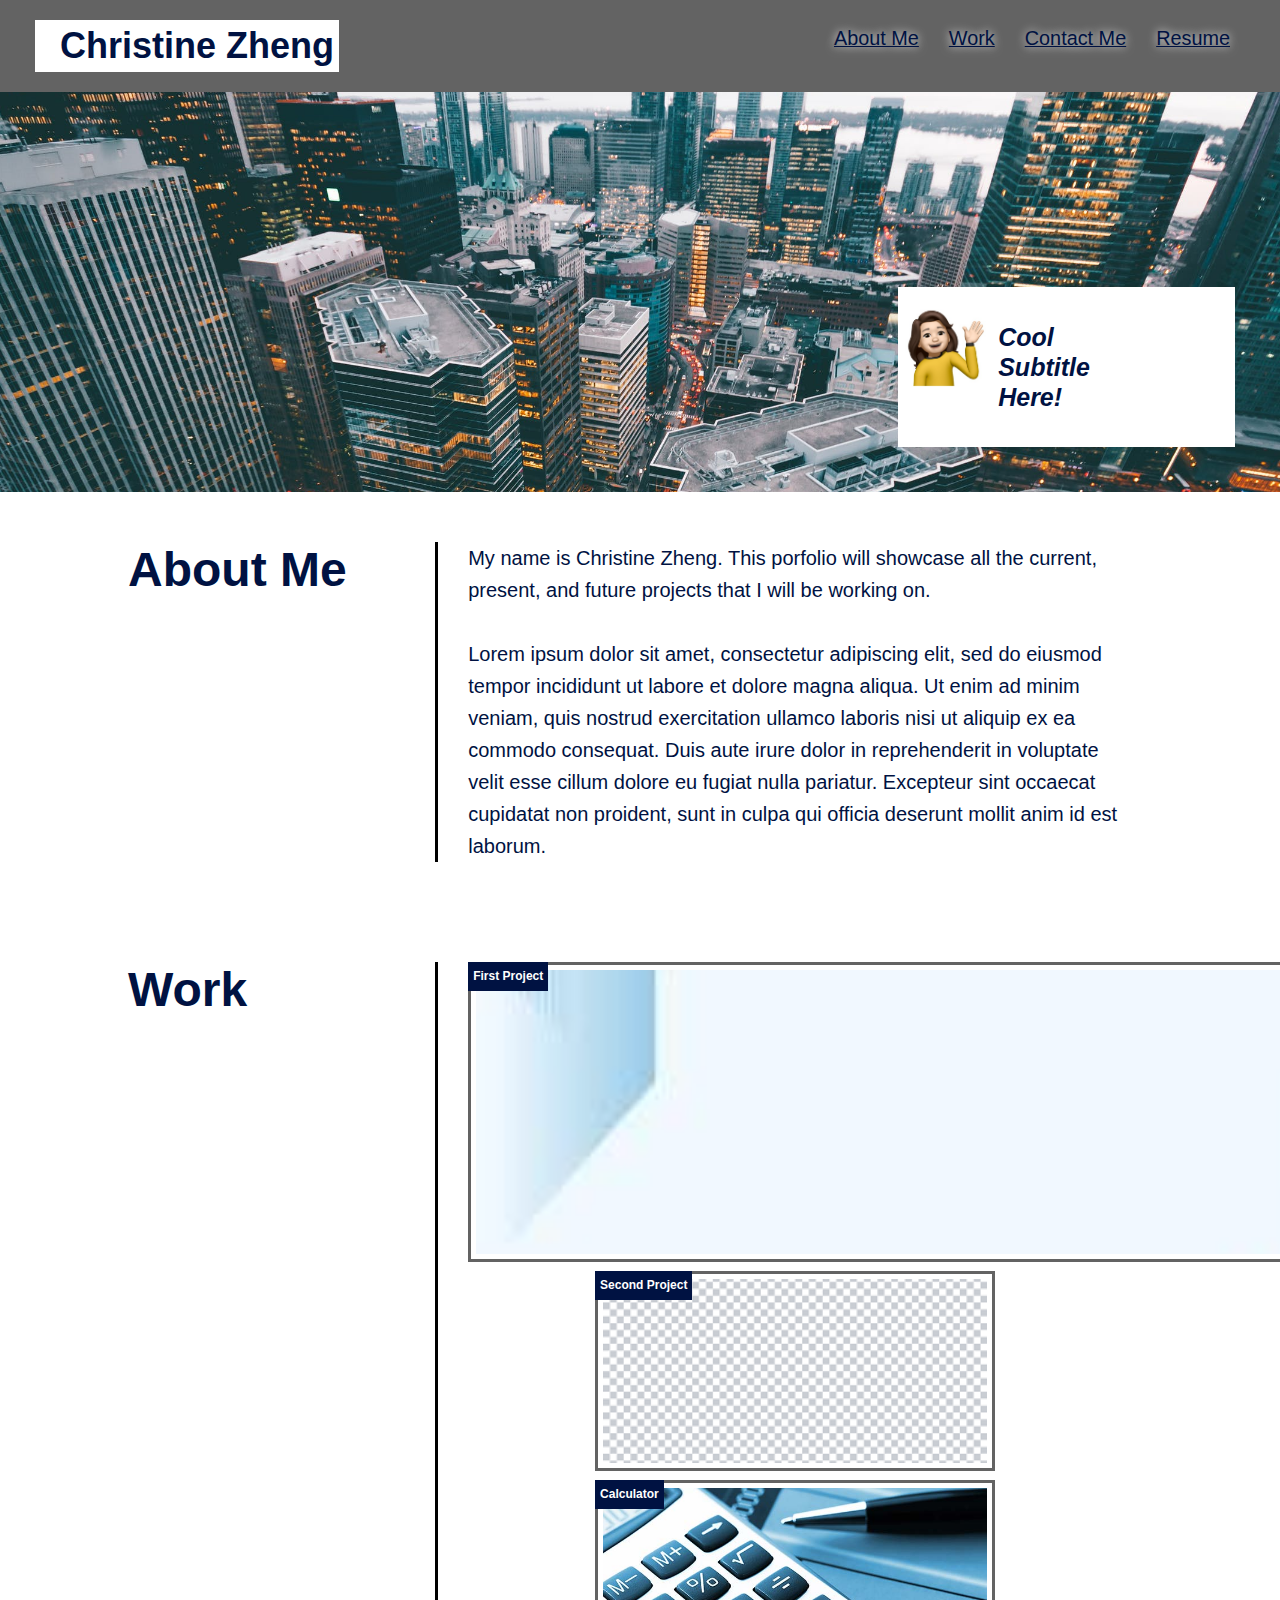
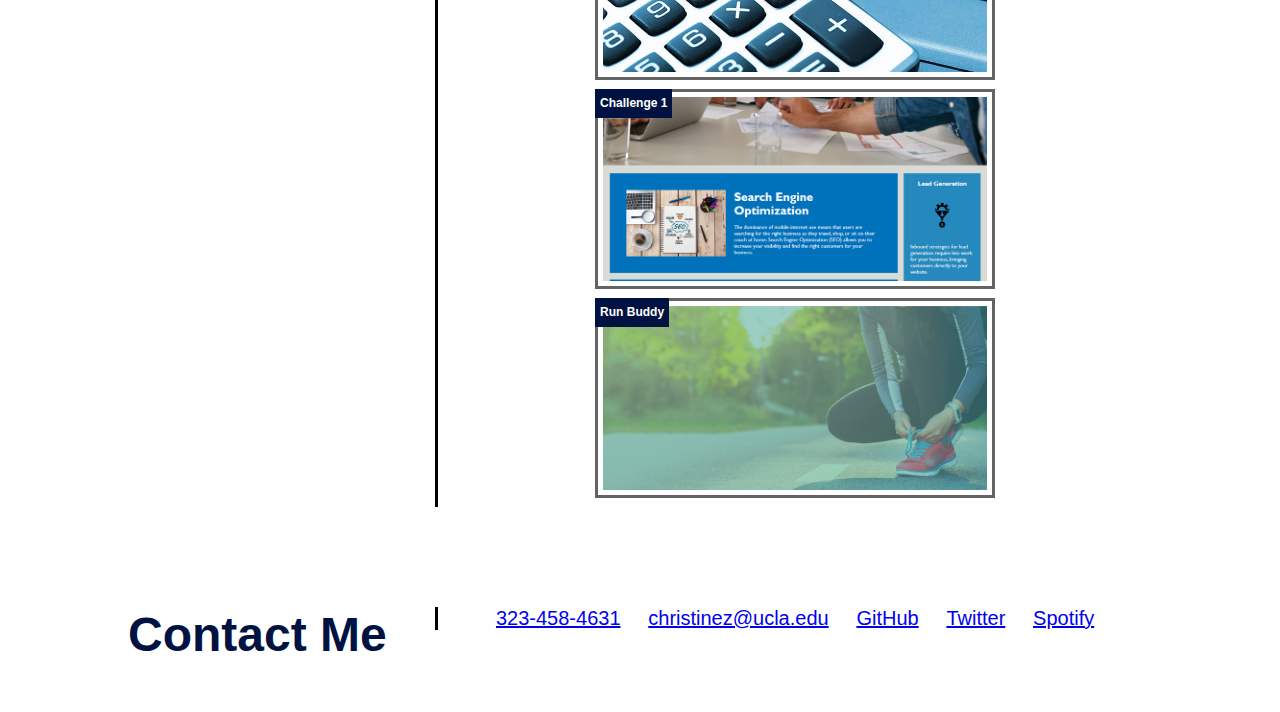
==== index.html @ b4f0a077 "additional changes to the other sections" ====
<!DOCTYPE html>
<html lang="en">
<head>
    <meta charset="UTF-8">
    <meta http-equiv="X-UA-Compatible" content="IE=edge">
    <meta name="viewport" content="width=device-width, initial-scale=1.0">
    <title>Christine Zheng's Portfolio</title>
    <link rel="icon" href="./assets/images/light-bulb.png">
    <link rel="stylesheet" href="./assets/css/style.css" />
</head>
<body>
    <header>
        <h1>
        <a href="/">
            Christine Zheng
        </a>
        </h1>
        <nav>
            <!-- Unordered list element -->
            <ul>
              <!-- List item element-->
              <li>
                <!-- Anchor element -->
                <a href="#about-me">About Me</a>
              </li>
              <li>
                <a href="#work">Work</a>
              </li>
              <li>
                <a href="#contact-me">Contact Me</a>
              </li>
              <li>
                <a href="#resume">Resume</a>
              </li>
            </ul>
          </nav>
    </header>

    <section class="hero">
      <div class="hero-cta">
        <img src="./assets/images/avatar.jpg" alt="avatar">
        <h2>
        Cool Subtitle Here!
        </h2>
      </div>
    </section>

    <section class = "main" id = "about-me">
      <h1 class="section-title">About Me</h1>
      <p>
      My name is Christine Zheng. This porfolio will showcase all the current, present, and future projects that I will be working on.

      <br/>
      <br/>

      Lorem ipsum dolor sit amet, consectetur adipiscing elit, sed do eiusmod tempor incididunt ut labore et dolore magna aliqua. Ut enim ad minim veniam, quis nostrud exercitation ullamco laboris nisi ut aliquip ex ea commodo consequat. Duis aute irure dolor in reprehenderit in voluptate velit esse cillum dolore eu fugiat nulla pariatur. Excepteur sint occaecat cupidatat non proident, sunt in culpa qui officia deserunt mollit anim id est laborum.
    </p>

  </section>

    
  <section class = "work" id = "work">
      <h1 class="section-title">Work</h1>
   <article class = "Project1">
   
    <a href="https://www.google.com" class="first-project">
      <h2 class="project-name">First Project</h2>
        <img src = "./assets/images/placeholder1.jpeg" alt="placeholder for first project" />
    </a>

    <a href="/"> 
      <h2 class="project-name">Second Project</h2>
        <img src ="./assets/images/placeholder2.png" alt = "placeholder for second project"/>
   </a>

    <a href="/">
      <h2 class="project-name">Calculator</h2>
        <img src ="./assets/images/calculator.jpeg" alt = "calculator"/>
    </a>
    
    <a href="/">
      <h2 class="project-name">Challenge 1</h3>
      <img src ="./assets/images/01-html-css-git-homework-demo.png" alt = "challenge 1"/>
    </a>
  
    <a href="/">
      <h2 class="project-name">Run Buddy</h3>
      <img src = "./assets/images/Run Buddy.jpg" alt = "run buddy"/>
    </a>
        

  </article>

   </section>

    <section class = "main" id = "contact-me">
      <h1 class="section-title">Contact Me</h1>
        <div class="contacts">
          <a href="tel:323-458-4631">323-458-4631</a>
          <a href=mailto:christinez@ucla.edu>christinez@ucla.edu</a>
          <a href="/">GitHub</a>
          <a href="/"> Twitter</a>
          <a href="/">Spotify</a>
        </div>
    </section>

    
</body>
</html>
---- assets/css/style.css ----
* {
  box-sizing: border-box;
  margin: 0;
}

/* All Styles */
:root {
  --primary-color: #ffffff; 
   --secondary-color: hsl(0, 0%, 39%);
  --tertiary-color: #001242;
}
body {
  color: var(--tertiary-color);
  font-family: Helvetica, Arial, sans-serif;
}
/* HEADER / NAV BAR STYLES START */


header {
    padding: 20px 35px;
    background-color: var(--secondary-color);
    display: flex;
    justify-content: space-between;
    /* this makes the contents wrap based on screen size */
    flex-wrap: wrap;
     position: sticky;
    top: 0;
    background-attachment: fixed;
    background-position: 80%;
    background-size: cover;
    z-index: 9999;
  
  }


  
  header h1 {
    font-weight: bold;
    font-size: 36px;
    color: var(--tertiary-color);
    background-color: #ffffff;
    padding: 5px;
    padding-left: 25px;
    left: 0;
  }
  
  header a {
    text-decoration: none;
    color: var(--teritary-color);
  }
  
  header nav {
    margin: 7px 0;
  }
  
  header nav ul {
    display: flex;
    flex-wrap: wrap;
    justify-content: space-between;
    align-items: center;
    list-style: none;
    text-decoration: underline;

  }
  
  header nav ul li a {
    padding: 10px 15px;
    font-weight: stronger;
    font-size: 1.55vw;
    text-shadow: 0 0 10px white;
  
  }
  header nav ul li a:hover {
    background: var(--secondary-color);
    color: var(--primary-color);
    border-radius: 15px;
    text-shadow: none;

  }
  /* HEADER / NAVBAR STYLES END */

  /* HERO STYLES START */
.hero {
  background-image: url('../images/hero-bg.jpg');
  background-size: cover;
  display: flex;
  flex-wrap: wrap;
  justify-content: flex-end;
  background-attachment: fixed;
  background-position: 100%;
  height: 400px;
  flex-direction: row;
  align-items: flex-end;
}

.hero-cta {
  margin: 3.5%;
  color: #fff;
  font-size: 18px;
  line-height: 1.2;
}

.hero-cta h2 {
  font-style: italic;
  font-size: 25px;
  color: var(--tertiary-color);
  background-color: var(--primary-color);
  white-space: NORMAL;
  padding: 35px 7rem 35px 0;
}

.hero img { 
  width: 100px;
float: left;
}

/* ABOUT ME STYLING */
.main {
  margin: 50px auto;
  padding-bottom: 50px;
  padding-top: 50px;
  width: 80%;
  display: flex;
  flex-wrap: wrap;
  align-items: flex-start;
  justify-content: space-between;
  margin: 0 auto;

}

.section-title {
  font-size: 48px;
}

.main p {
  font-size: 20px;
  padding: 0 30px;
  line-height: 1.6;
  width: 70%;
  border-left: 3px solid rgb(0, 0, 0);
 }

/* WORK STYLING */

.work img {
  border: 3px solid var(--secondary-color);
  width: 400px;
  padding: 5px;
  height: 200px;
  object-fit: cover;
}

.work a:hover {
  background: var(--secondary-color);
  color: var(--primary-color);
  border-radius: 15px;
  filter: sepia(100%);
  -webkit-filter: sepia(100%);
}


/* container  for work */
.work{
  padding-bottom: 50px;
  padding-top: 50px;
  width: 80%;
  display: flex;
  flex-wrap: wrap;
  align-items: flex-start;
  justify-content: space-between;
  margin: 0 auto;
}

.Project1 {
  display:flex;
  flex-wrap: wrap;
  align-items:stretch;
  flex-direction: row;
  border-left: 3px solid rgb(0, 0, 0);
  width: 80%;
  font-size: 20px;
  padding: 0 30px;
  line-height: 1.6;
  width: 70%;
  justify-content: space-around;
}

.project {
  display:flex;
  justify-content: flex-end;
}

.first-project img{
  width: 1000px;
  height: 300px;
}

.project-name {
  position: absolute;
  padding: 5px;
  font-size: 12px;
  background-color: var(--tertiary-color);
  color: var(--primary-color);
 }

.contacts {
  display:flex;
  flex-wrap: wrap;
  justify-content: space-evenly;  
  font-size: 20px;
  padding: 0 30px;
  width: 70%;
  border-left: 3px solid rgb(0, 0, 0);
}

/* MEDIA QUERY FOR SMALLER DESKTOP SCREENS AND SMALLER */
@media screen and (max-width: 980px) {
  header {
    padding-bottom: 0;
    justify-content: center;
    position: relative
  }

  header h1 {
    width: 100%;
    text-align: center;
  }

  header nav ul {
    margin-top: 20px;
    width: 100%;
    justify-content: center;
  }

  header nav ul li a {
    font-size: 20px;
  }

  footer h2, footer div {
    text-align: center;
    width: 100%;
  }

  .hero-cta, .hero-form {
    width: 100%;
  }
  
  .hero-cta {
    text-align: center;
  }

  .section-title {
    width: 80%;
  }
  
  .trainer {
    flex: 0 70%;
  }
  
  .contact-info iframe{
    flex: 1 100%;
  }
}

/* MEDIA QUERY FOR TABLETS AND SMALLER */
@media screen and (max-width: 768px) {
  section {
    padding: 30px 15px;
  }

  .step h3 {
    flex: 1 100%;
    text-align: center;
  }

  .step-info {
    flex: 2 100%;
    text-align: center;
    justify-content: center;
  }

  .step-img {
    flex: 0 32%;
    margin-right: 0;
    margin-top: 15px;
    margin-bottom: 15px;
  }

  .step-text {
    flex: 100%;  
  }
}

/* MEDIA QUERY FOR MOBILE PHONES AND SMALLER */
@media screen and (max-width: 575px) {
  .hero-form button {
    width: 100%;
  }

  .section-title {
    width: 95%;
  }

  .intro p {
    width: 100%;
  }

  .trainer {
    flex: 0 100%;
  }

  .contact-info {
    text-align: center;
  }

  .contact-info > * {
    flex: 0 100%;
  }

  .contact-form {
    order: 3;
  }
}
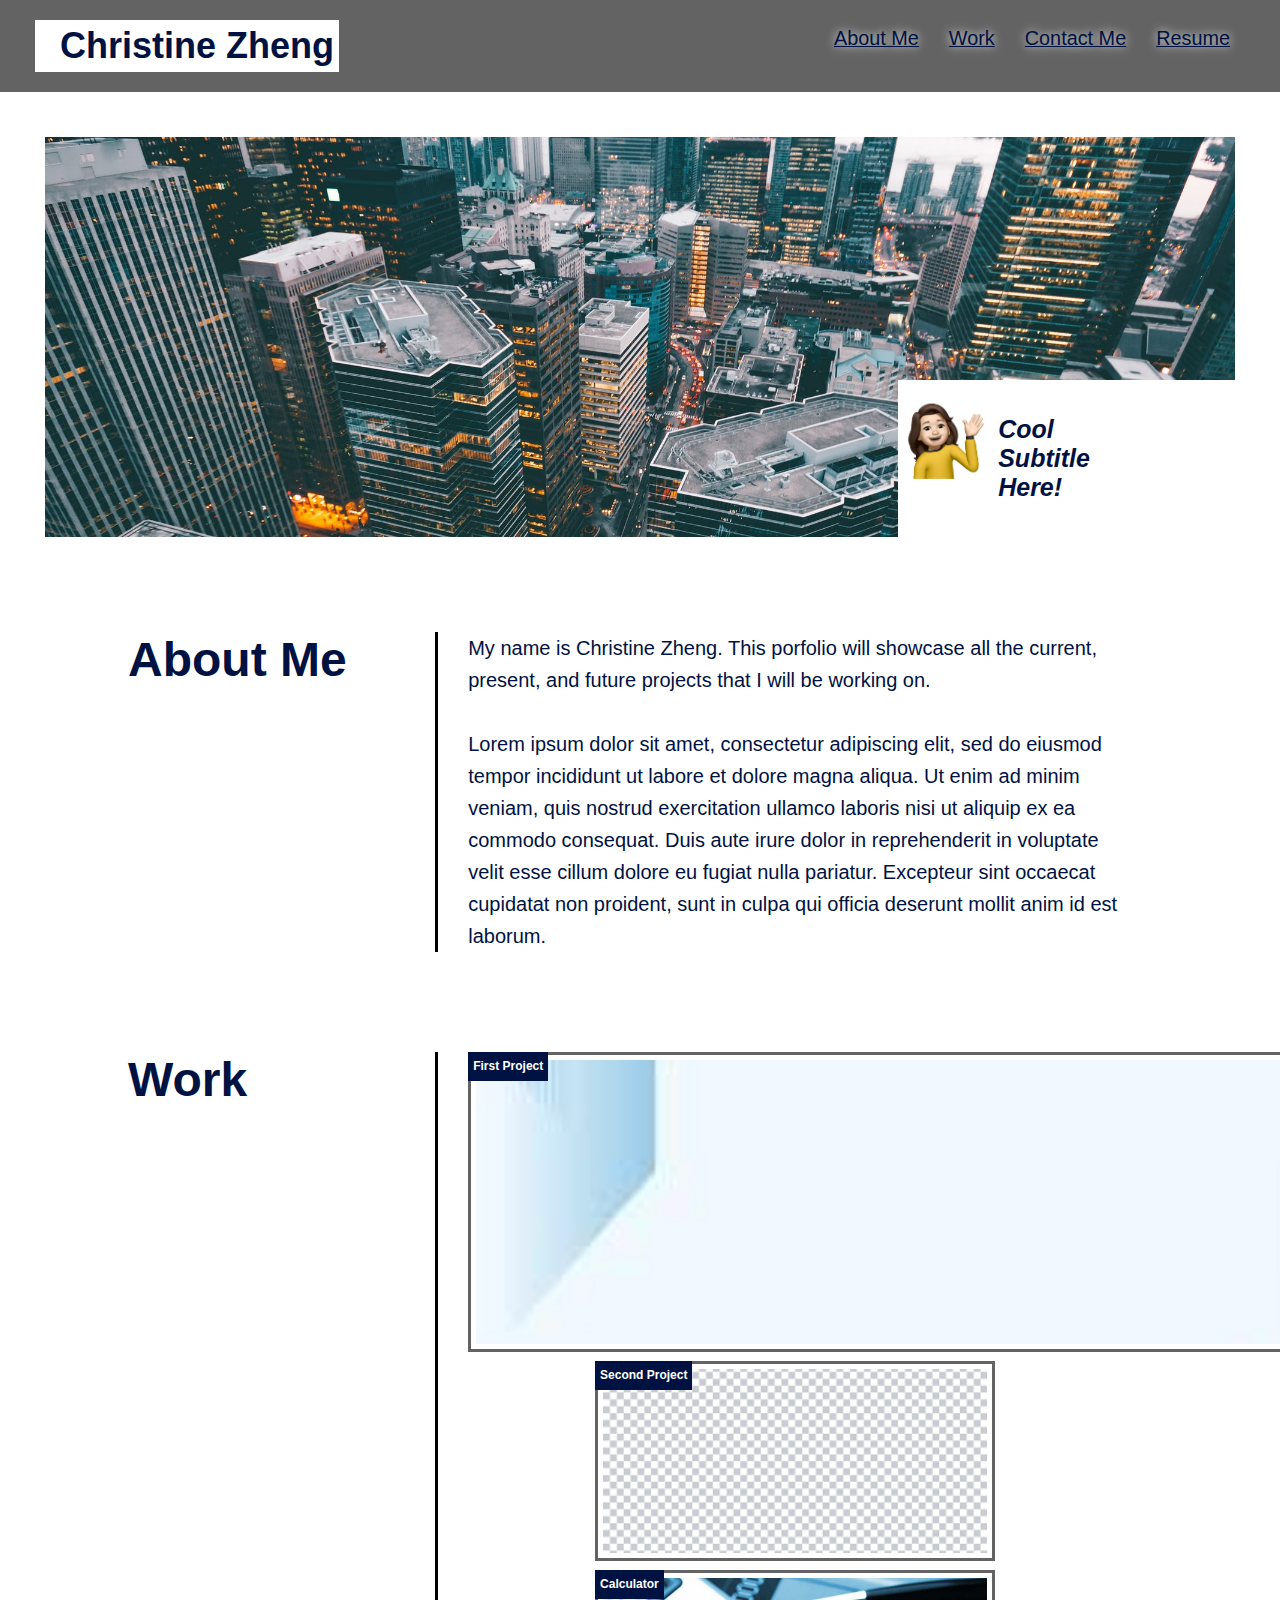
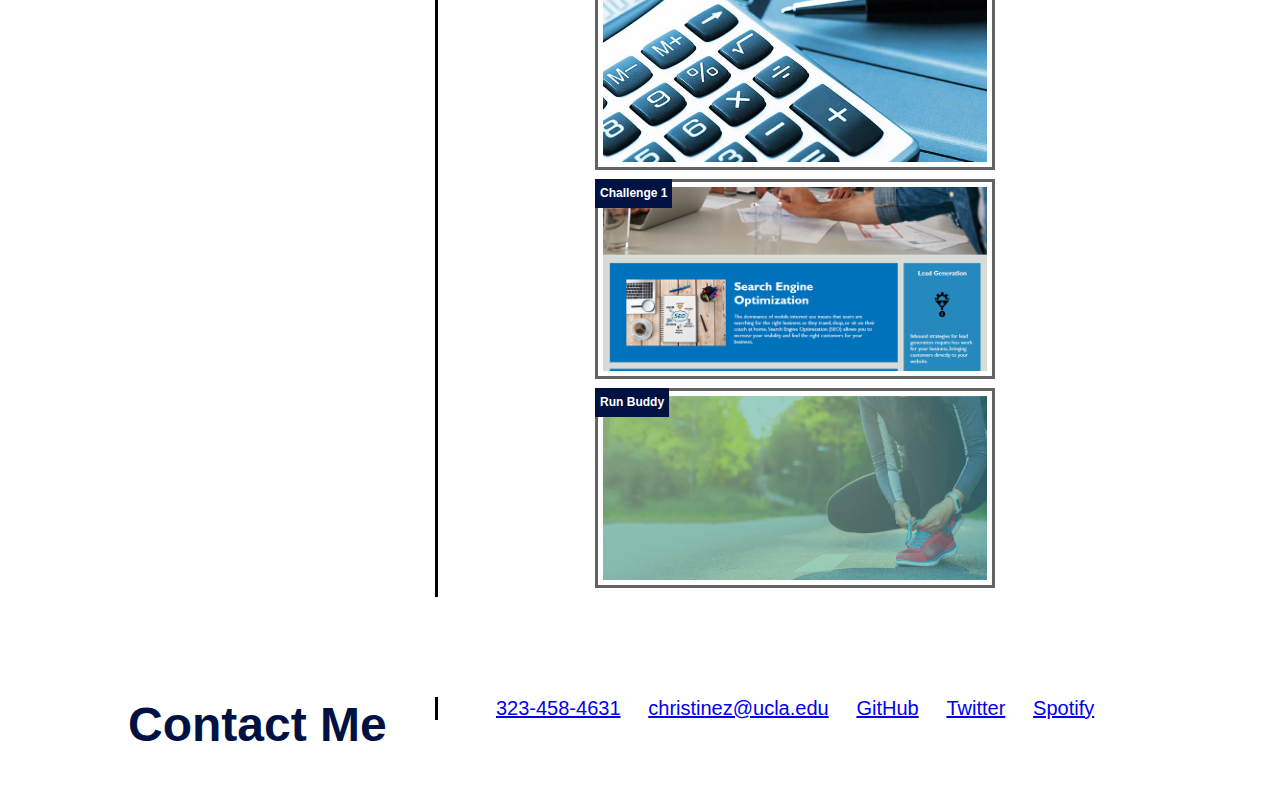
==== commit eeb050a5: "links added" ====
--- a/index.html
+++ b/index.html
@@ -78,12 +78,12 @@
         <img src ="./assets/images/calculator.jpeg" alt = "calculator"/>
     </a>
     
-    <a href="/">
+    <a href="https://christine-zhe.github.io/horiseon-marketing/">
       <h2 class="project-name">Challenge 1</h3>
       <img src ="./assets/images/01-html-css-git-homework-demo.png" alt = "challenge 1"/>
     </a>
   
-    <a href="/">
+    <a href="https://christine-zhe.github.io/run-buddy/">
       <h2 class="project-name">Run Buddy</h3>
       <img src = "./assets/images/Run Buddy.jpg" alt = "run buddy"/>
     </a>
--- a/assets/css/style.css
+++ b/assets/css/style.css
@@ -89,15 +89,9 @@
   background-attachment: fixed;
   background-position: 100%;
   height: 400px;
+  margin: 3.5%;
   flex-direction: row;
   align-items: flex-end;
-}
-
-.hero-cta {
-  margin: 3.5%;
-  color: #fff;
-  font-size: 18px;
-  line-height: 1.2;
 }
 
 .hero-cta h2 {
@@ -116,7 +110,6 @@
 
 /* ABOUT ME STYLING */
 .main {
-  margin: 50px auto;
   padding-bottom: 50px;
   padding-top: 50px;
   width: 80%;
@@ -245,21 +238,12 @@
     width: 100%;
   }
   
-  .hero-cta {
-    text-align: center;
-  }
+
 
   .section-title {
     width: 80%;
   }
   
-  .trainer {
-    flex: 0 70%;
-  }
-  
-  .contact-info iframe{
-    flex: 1 100%;
-  }
 }
 
 /* MEDIA QUERY FOR TABLETS AND SMALLER */
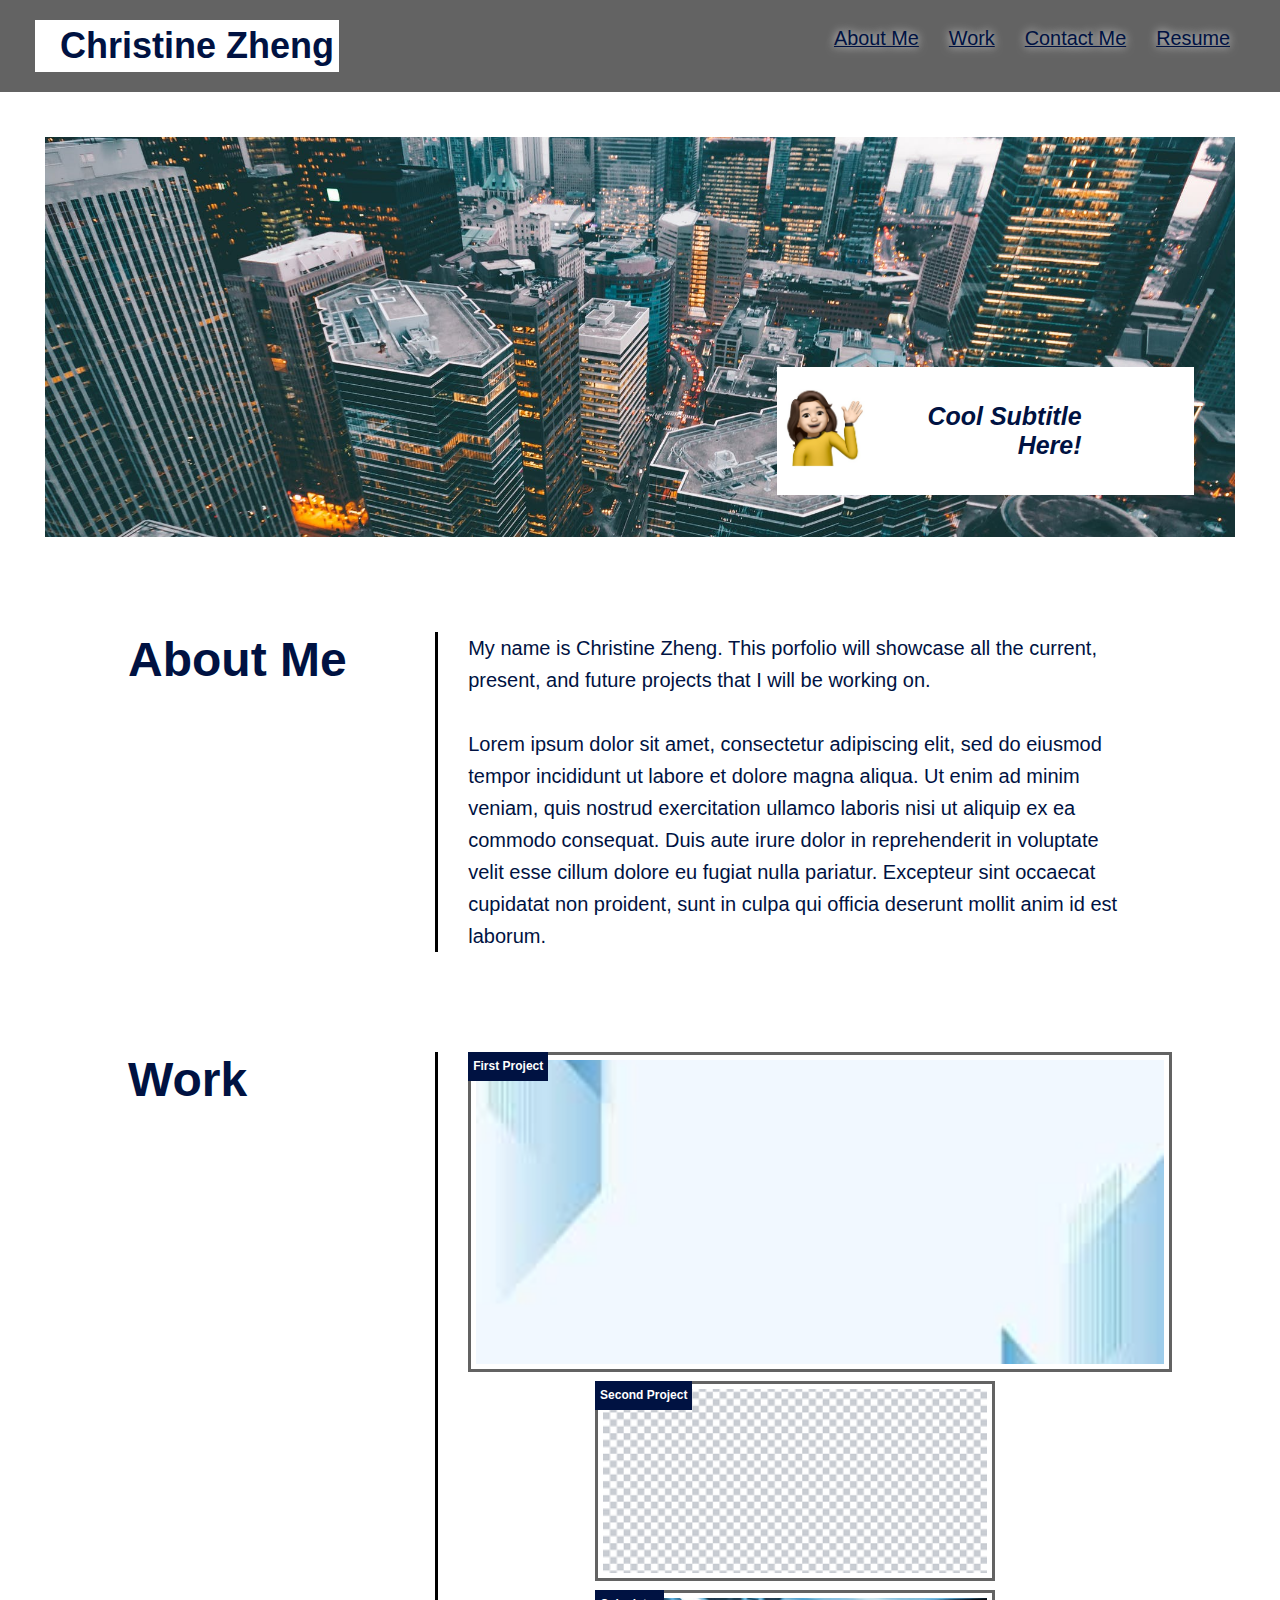
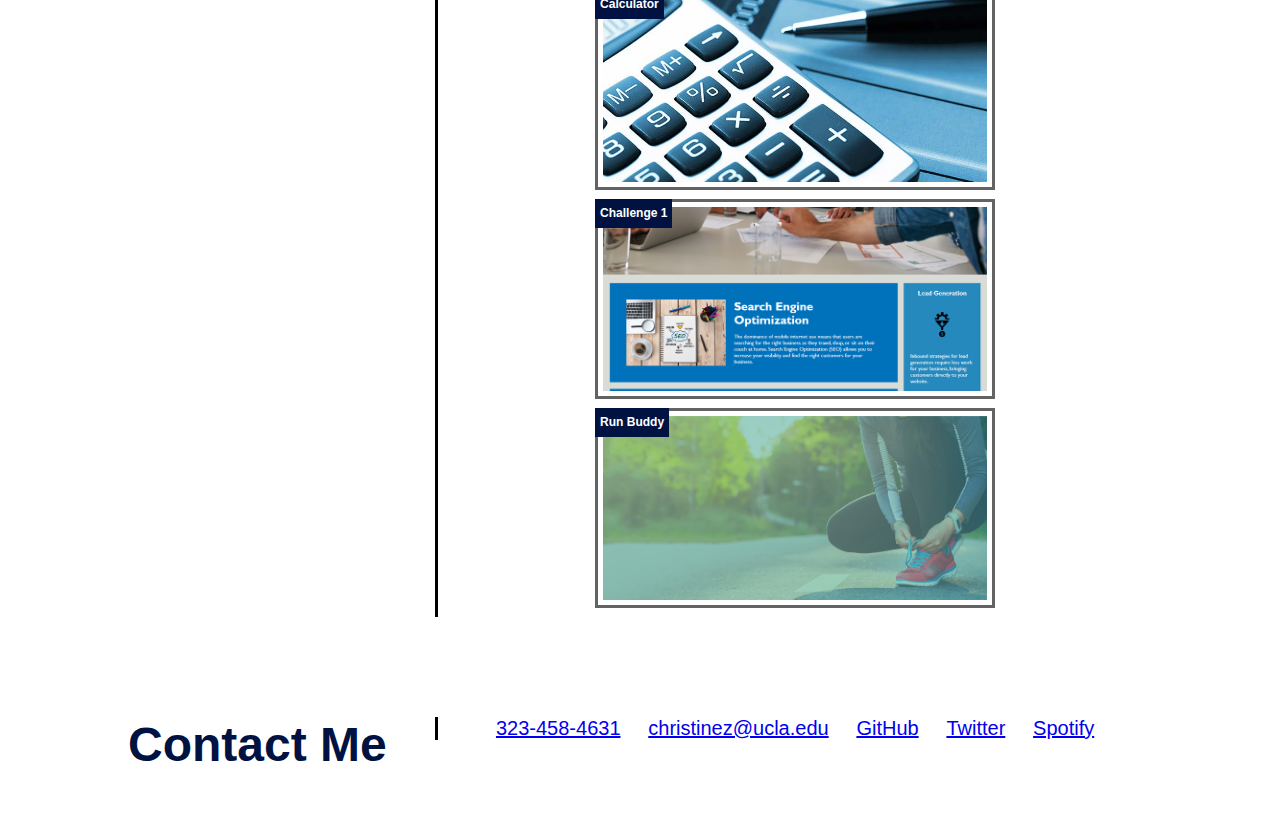
==== commit 7d305106: "addl links to contacts" ====
--- a/index.html
+++ b/index.html
@@ -16,11 +16,8 @@
         </a>
         </h1>
         <nav>
-            <!-- Unordered list element -->
             <ul>
-              <!-- List item element-->
               <li>
-                <!-- Anchor element -->
                 <a href="#about-me">About Me</a>
               </li>
               <li>
@@ -30,14 +27,14 @@
                 <a href="#contact-me">Contact Me</a>
               </li>
               <li>
-                <a href="#resume">Resume</a>
+                <a href="https://docs.google.com/document/d/1XpvtSbHV2dH8LR7zpt11MkabhpxQWvr4e_GG1J4C7vg/edit?usp=sharing">Resume</a>
               </li>
             </ul>
           </nav>
     </header>
 
     <section class="hero">
-      <div class="hero-cta">
+      <div class="hero-subtitle">
         <img src="./assets/images/avatar.jpg" alt="avatar">
         <h2>
         Cool Subtitle Here!
@@ -63,17 +60,17 @@
       <h1 class="section-title">Work</h1>
    <article class = "Project1">
    
-    <a href="https://www.google.com" class="first-project">
+    <a href="./assets/projectone.html" class="first-project">
       <h2 class="project-name">First Project</h2>
         <img src = "./assets/images/placeholder1.jpeg" alt="placeholder for first project" />
     </a>
 
-    <a href="/"> 
+    <a href="./assets/projecttwo.html"> 
       <h2 class="project-name">Second Project</h2>
         <img src ="./assets/images/placeholder2.png" alt = "placeholder for second project"/>
    </a>
 
-    <a href="/">
+    <a href="./assets/calculator.html">
       <h2 class="project-name">Calculator</h2>
         <img src ="./assets/images/calculator.jpeg" alt = "calculator"/>
     </a>
@@ -98,9 +95,9 @@
         <div class="contacts">
           <a href="tel:323-458-4631">323-458-4631</a>
           <a href=mailto:christinez@ucla.edu>christinez@ucla.edu</a>
-          <a href="/">GitHub</a>
-          <a href="/"> Twitter</a>
-          <a href="/">Spotify</a>
+          <a href="https://github.com/christine-zhe">GitHub</a>
+          <a href="https://twitter.com/Christine_Zhe_G"> Twitter</a>
+          <a href="www.spotify.com/Zheng">Spotify</a>
         </div>
     </section>
 
--- a/assets/css/style.css
+++ b/assets/css/style.css
@@ -13,7 +13,7 @@
   color: var(--tertiary-color);
   font-family: Helvetica, Arial, sans-serif;
 }
-/* HEADER / NAV BAR STYLES START */
+/* HEADER styles START */
 
 
 header {
@@ -93,8 +93,14 @@
   flex-direction: row;
   align-items: flex-end;
 }
-
-.hero-cta h2 {
+.hero-subtitle {
+  width: 35%;
+  text-align: right;
+  margin: 3.5%;
+  color: #fff;
+
+}
+.hero-subtitle h2 {
   font-style: italic;
   font-size: 25px;
   color: var(--tertiary-color);
@@ -146,7 +152,6 @@
 .work a:hover {
   background: var(--secondary-color);
   color: var(--primary-color);
-  border-radius: 15px;
   filter: sepia(100%);
   -webkit-filter: sepia(100%);
 }
@@ -170,7 +175,6 @@
   align-items:stretch;
   flex-direction: row;
   border-left: 3px solid rgb(0, 0, 0);
-  width: 80%;
   font-size: 20px;
   padding: 0 30px;
   line-height: 1.6;
@@ -184,8 +188,9 @@
 }
 
 .first-project img{
-  width: 1000px;
-  height: 300px;
+  width: 55vw;
+  height: 25vw;
+  justify-content: space-around;
 }
 
 .project-name {
@@ -227,23 +232,7 @@
 
   header nav ul li a {
     font-size: 20px;
-  }
-
-  footer h2, footer div {
-    text-align: center;
-    width: 100%;
-  }
-
-  .hero-cta, .hero-form {
-    width: 100%;
-  }
-  
-
-
-  .section-title {
-    width: 80%;
-  }
-  
+  } 
 }
 
 /* MEDIA QUERY FOR TABLETS AND SMALLER */
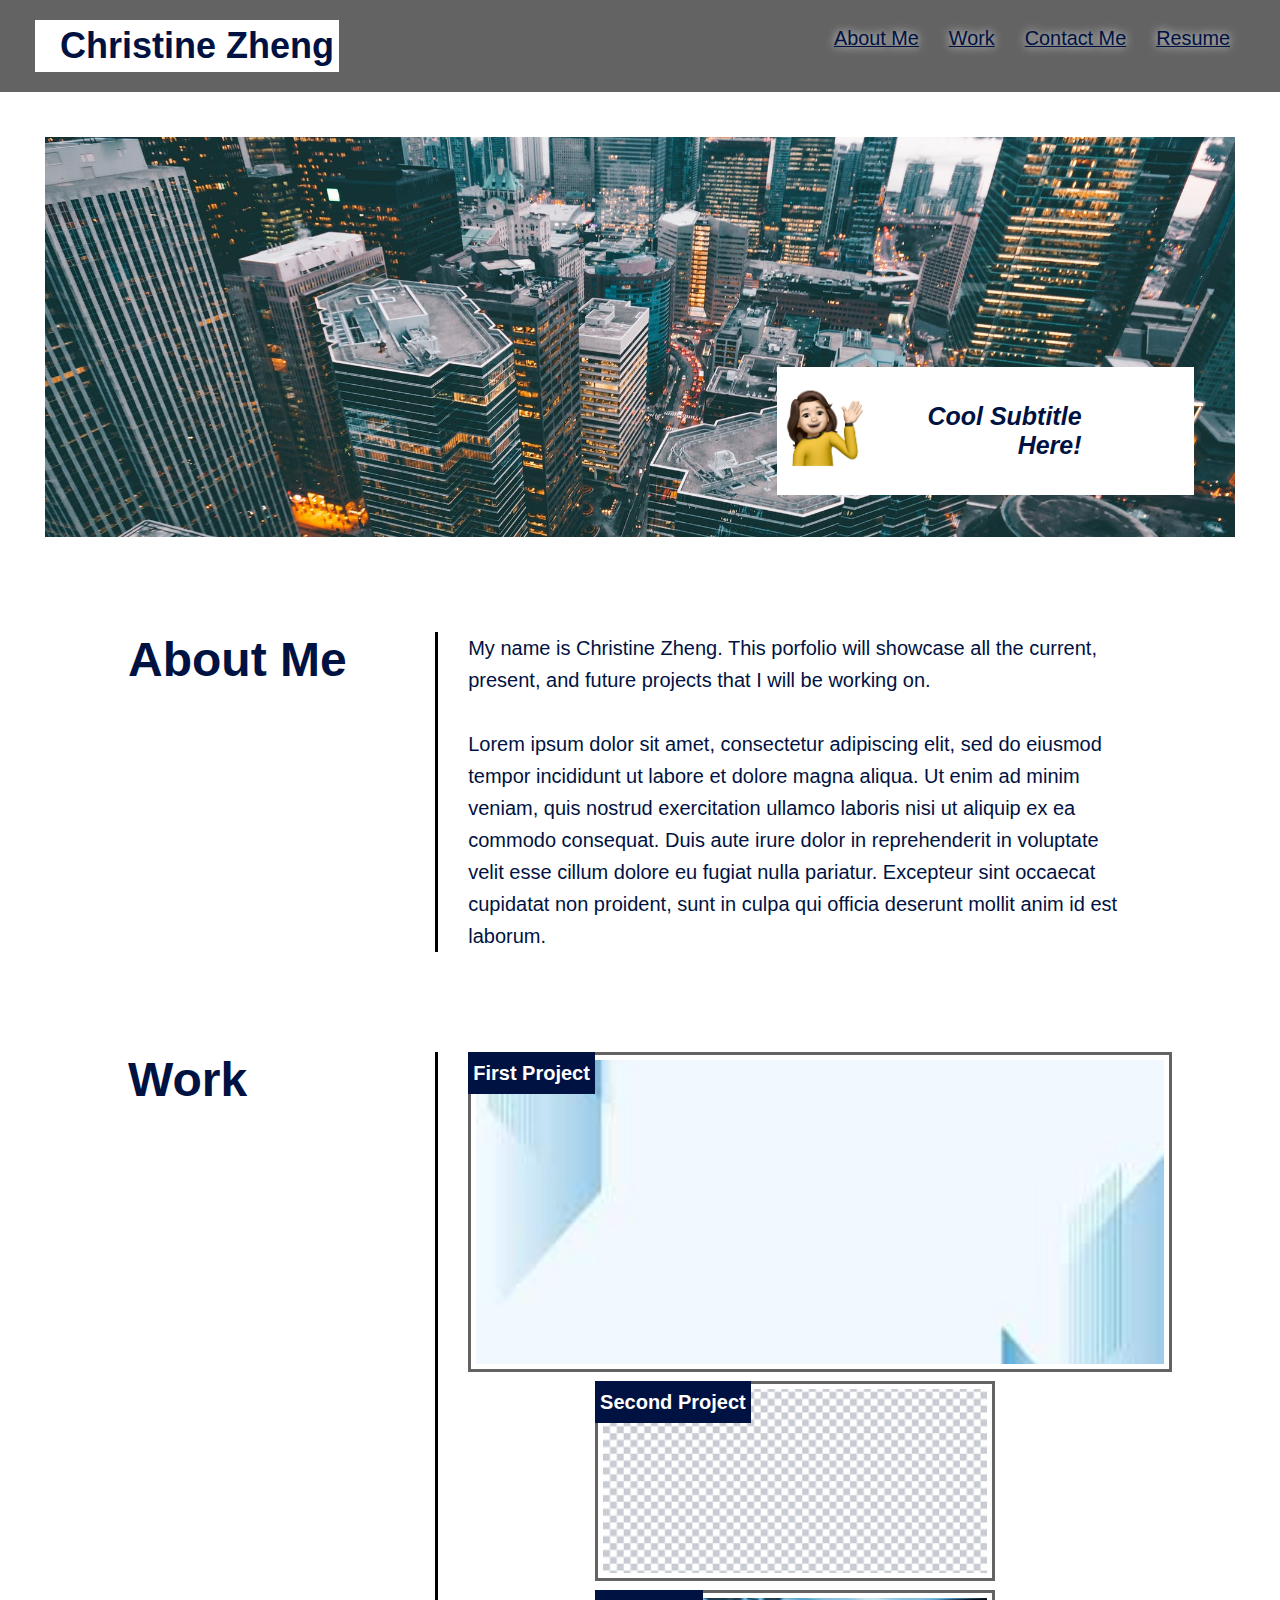
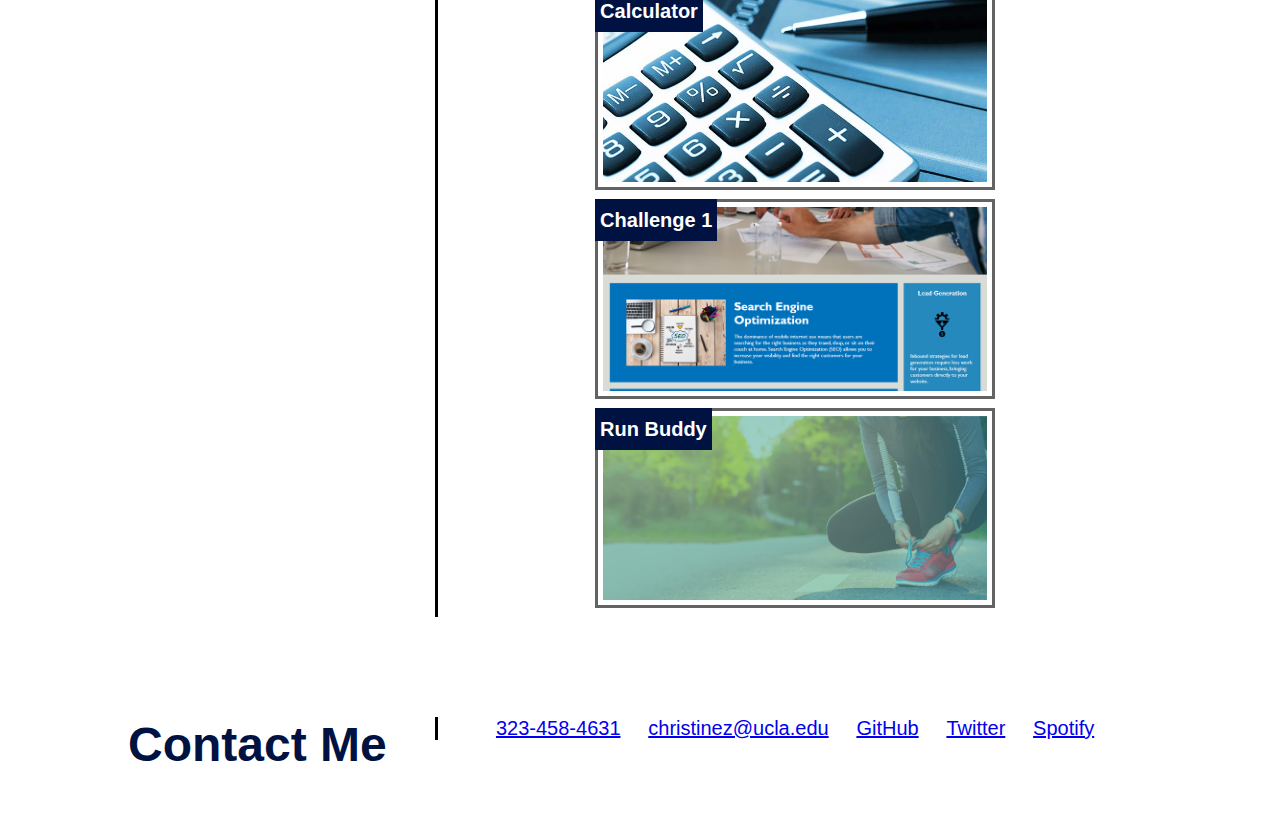
==== commit 366aa629: "final changes to the images and styles" ====
--- a/index.html
+++ b/index.html
@@ -8,6 +8,8 @@
     <link rel="icon" href="./assets/images/light-bulb.png">
     <link rel="stylesheet" href="./assets/css/style.css" />
 </head>
+
+<!-- Start of Porfolio -->
 <body>
     <header>
         <h1>
@@ -15,6 +17,7 @@
             Christine Zheng
         </a>
         </h1>
+        <!-- Navigation Headings -->
         <nav>
             <ul>
               <li>
@@ -32,7 +35,7 @@
             </ul>
           </nav>
     </header>
-
+<!-- Hero Heading -->
     <section class="hero">
       <div class="hero-subtitle">
         <img src="./assets/images/avatar.jpg" alt="avatar">
@@ -41,6 +44,7 @@
         </h2>
       </div>
     </section>
+    <!-- About Me Section -->
 
     <section class = "main" id = "about-me">
       <h1 class="section-title">About Me</h1>
@@ -55,7 +59,7 @@
 
   </section>
 
-    
+    <!-- Work Section -->
   <section class = "work" id = "work">
       <h1 class="section-title">Work</h1>
    <article class = "Project1">
@@ -84,12 +88,10 @@
       <h2 class="project-name">Run Buddy</h3>
       <img src = "./assets/images/Run Buddy.jpg" alt = "run buddy"/>
     </a>
-        
-
   </article>
 
+  <!-- Contact Me Section -->
    </section>
-
     <section class = "main" id = "contact-me">
       <h1 class="section-title">Contact Me</h1>
         <div class="contacts">
--- a/assets/css/style.css
+++ b/assets/css/style.css
@@ -11,11 +11,10 @@
 }
 body {
   color: var(--tertiary-color);
-  font-family: Helvetica, Arial, sans-serif;
-}
+  font-family: Georgia, Arial, Helvetica;
+}
+
 /* HEADER styles START */
-
-
 header {
     padding: 20px 35px;
     background-color: var(--secondary-color);
@@ -52,30 +51,24 @@
   header nav {
     margin: 7px 0;
   }
-  
+/*   Wraps the navigation area */
   header nav ul {
     display: flex;
     flex-wrap: wrap;
-    justify-content: space-between;
-    align-items: center;
+    justify-content: flex-end;
     list-style: none;
     text-decoration: underline;
-
-  }
+  } 
   
   header nav ul li a {
-    padding: 10px 15px;
-    font-weight: stronger;
+    padding: 15px 15px;
     font-size: 1.55vw;
     text-shadow: 0 0 10px white;
-  
-  }
+    }
+
   header nav ul li a:hover {
     background: var(--secondary-color);
     color: var(--primary-color);
-    border-radius: 15px;
-    text-shadow: none;
-
   }
   /* HEADER / NAVBAR STYLES END */
 
@@ -193,13 +186,17 @@
   justify-content: space-around;
 }
 
+/* styles for each project name */
 .project-name {
   position: absolute;
   padding: 5px;
-  font-size: 12px;
+  /* Reponsive Font Size */
+  font-size: 1em;
   background-color: var(--tertiary-color);
   color: var(--primary-color);
  }
+
+ /* style for contacts*/ 
 
 .contacts {
   display:flex;
@@ -211,86 +208,52 @@
   border-left: 3px solid rgb(0, 0, 0);
 }
 
-/* MEDIA QUERY FOR SMALLER DESKTOP SCREENS AND SMALLER */
+/* Media Query*/
 @media screen and (max-width: 980px) {
-  header {
-    padding-bottom: 0;
+  .Project1 {
+    width: 100%;
+  }
+  
+  header h1 {
+    width: 100%;
+    text-align: center;
+  }
+
+  header nav ul {
+    margin-top: 15px;
+    width: 100%;
     justify-content: center;
-    position: relative
-  }
-
-  header h1 {
-    width: 100%;
-    text-align: center;
-  }
-
-  header nav ul {
-    margin-top: 20px;
-    width: 100%;
-    justify-content: center;
   }
 
   header nav ul li a {
-    font-size: 20px;
-  } 
-}
-
-/* MEDIA QUERY FOR TABLETS AND SMALLER */
-@media screen and (max-width: 768px) {
-  section {
-    padding: 30px 15px;
-  }
-
-  .step h3 {
-    flex: 1 100%;
-    text-align: center;
-  }
-
-  .step-info {
-    flex: 2 100%;
-    text-align: center;
-    justify-content: center;
-  }
-
-  .step-img {
-    flex: 0 32%;
-    margin-right: 0;
-    margin-top: 15px;
-    margin-bottom: 15px;
-  }
-
-  .step-text {
-    flex: 100%;  
-  }
-}
-
-/* MEDIA QUERY FOR MOBILE PHONES AND SMALLER */
+    font-size: 22px;
+  }  
+}
+
 @media screen and (max-width: 575px) {
-  .hero-form button {
-    width: 100%;
-  }
-
-  .section-title {
-    width: 95%;
-  }
-
-  .intro p {
-    width: 100%;
-  }
-
-  .trainer {
-    flex: 0 100%;
-  }
-
-  .contact-info {
-    text-align: center;
-  }
-
-  .contact-info > * {
-    flex: 0 100%;
-  }
-
-  .contact-form {
-    order: 3;
-  }
-}+  .Project1 {
+    width: 100%;
+    justify-content: space-around;
+  }
+
+  .work img {
+    width: 218px;
+  }
+
+  .project-name {
+    font-size: 12px;
+  }
+
+  .main p {
+    font-size: 18px;
+    }
+    
+    .hero-subtitle h2 {
+      padding-right: 1rem;
+    }
+
+    .first-project img {
+      height: 97vw;
+    }
+}
+
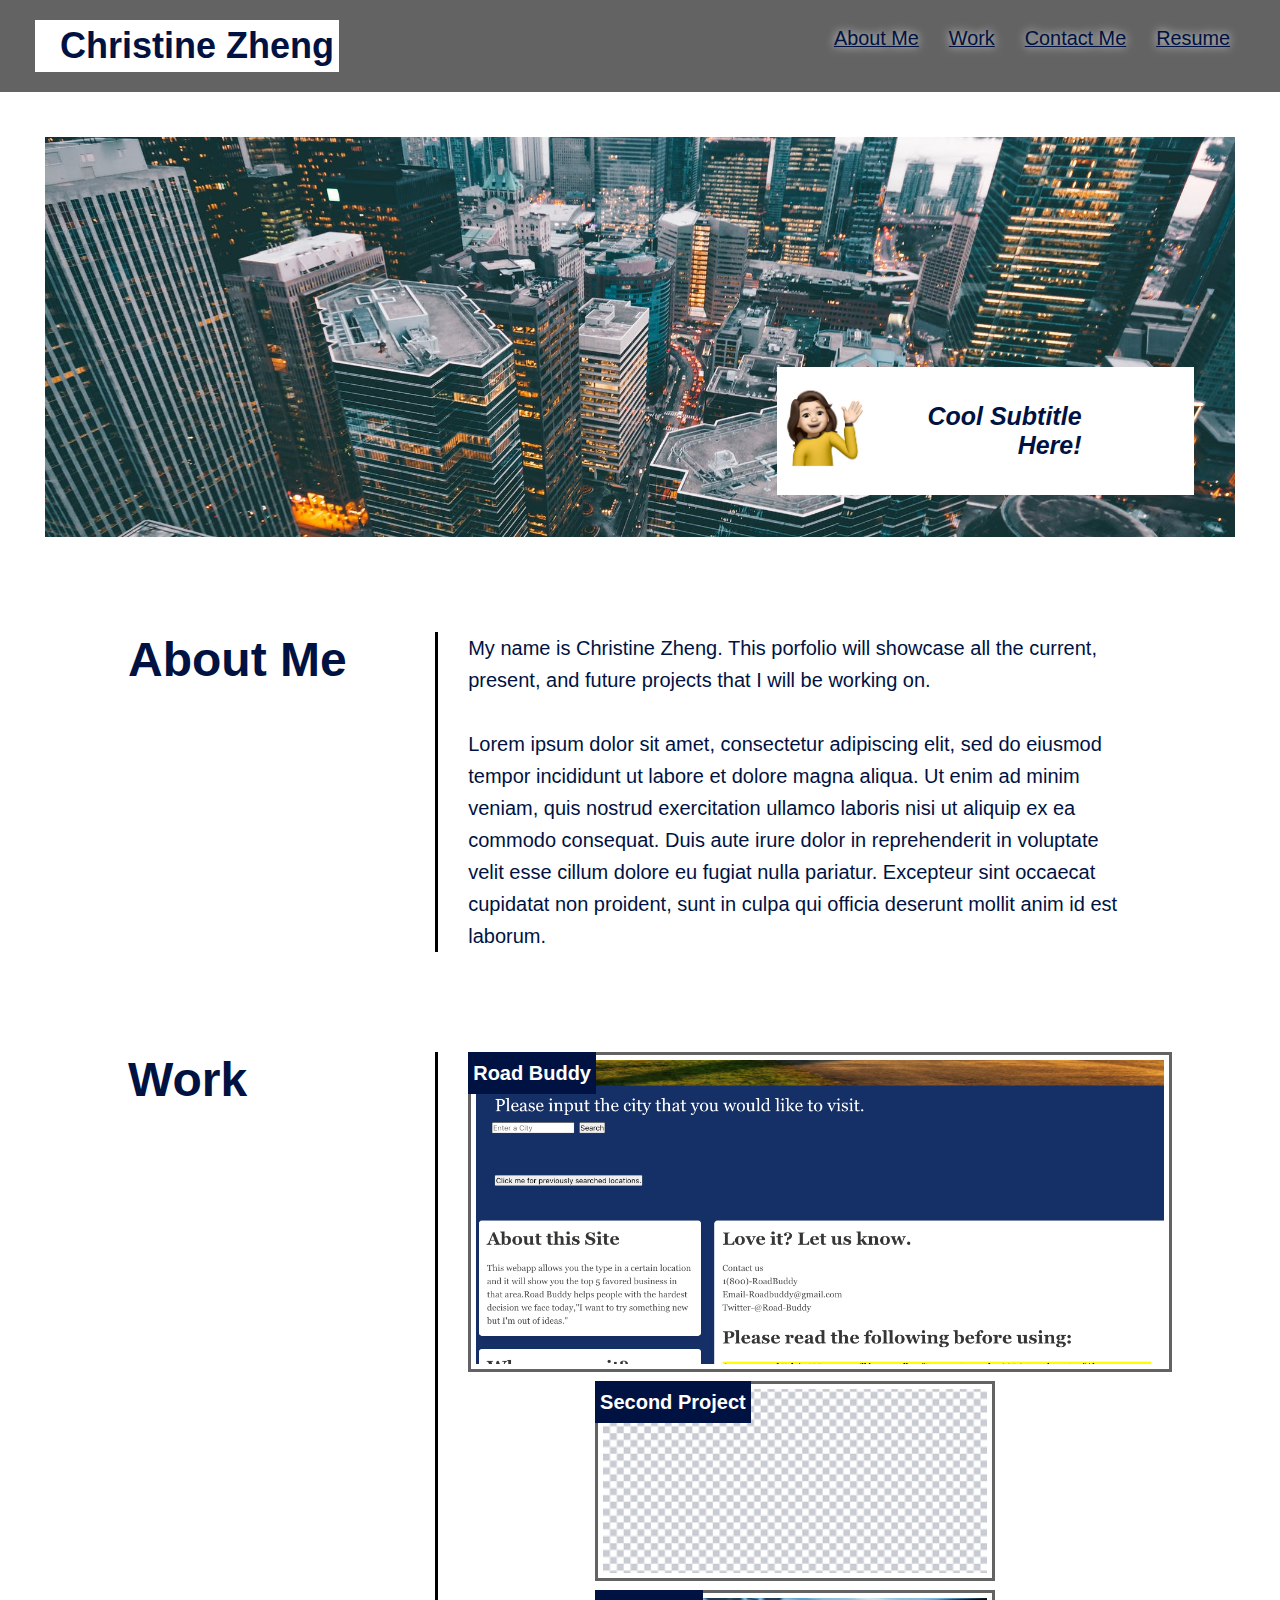
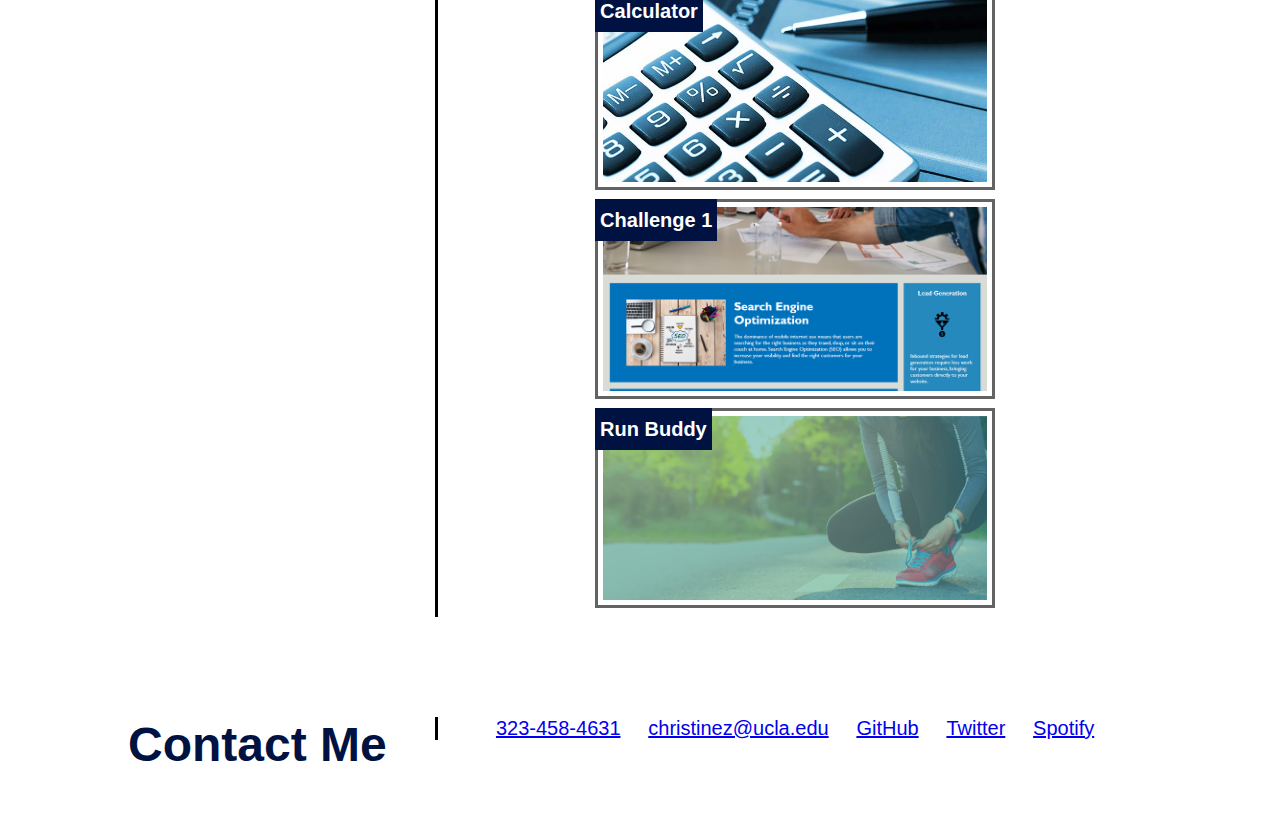
==== commit b5ca5ce7: "added project one picture and link" ====
--- a/index.html
+++ b/index.html
@@ -13,7 +13,7 @@
 <body>
     <header>
         <h1>
-        <a href="/">
+        <a href="">
             Christine Zheng
         </a>
         </h1>
@@ -64,9 +64,9 @@
       <h1 class="section-title">Work</h1>
    <article class = "Project1">
    
-    <a href="./assets/projectone.html" class="first-project">
-      <h2 class="project-name">First Project</h2>
-        <img src = "./assets/images/placeholder1.jpeg" alt="placeholder for first project" />
+    <a href="https://justynsubrai.github.io/Road-Buddy/" class="first-project">
+      <h2 class="project-name">Road Buddy</h2>
+        <img src = "./assets/images/Roadbuddy.png" alt="Road Buddy" />
     </a>
 
     <a href="./assets/projecttwo.html"> 
@@ -90,6 +90,7 @@
     </a>
   </article>
 
+
   <!-- Contact Me Section -->
    </section>
     <section class = "main" id = "contact-me">
--- a/assets/css/style.css
+++ b/assets/css/style.css
@@ -22,14 +22,11 @@
     justify-content: space-between;
     /* this makes the contents wrap based on screen size */
     flex-wrap: wrap;
-     position: sticky;
-    top: 0;
+     /* position: sticky; */
     background-attachment: fixed;
     background-position: 80%;
     background-size: cover;
-    z-index: 9999;
-  
-  }
+   }
 
 
   
@@ -162,7 +159,7 @@
   margin: 0 auto;
 }
 
-.Project1 {
+/* .Project1 {
   display:flex;
   flex-wrap: wrap;
   align-items:stretch;
@@ -173,7 +170,7 @@
   line-height: 1.6;
   width: 70%;
   justify-content: space-around;
-}
+} */
 
 .project {
   display:flex;
@@ -196,6 +193,18 @@
   color: var(--primary-color);
  }
 
+ article {
+   display: flex;
+  flex-direction: row;
+   flex-wrap: wrap;
+   border-left: 3px solid rgb(0, 0, 0);
+   font-size: 20px;
+   padding: 0 30px;
+   line-height: 1.6;
+   width: 70%;
+   justify-content: space-around;
+ }
+
  /* style for contacts*/ 
 
 .contacts {
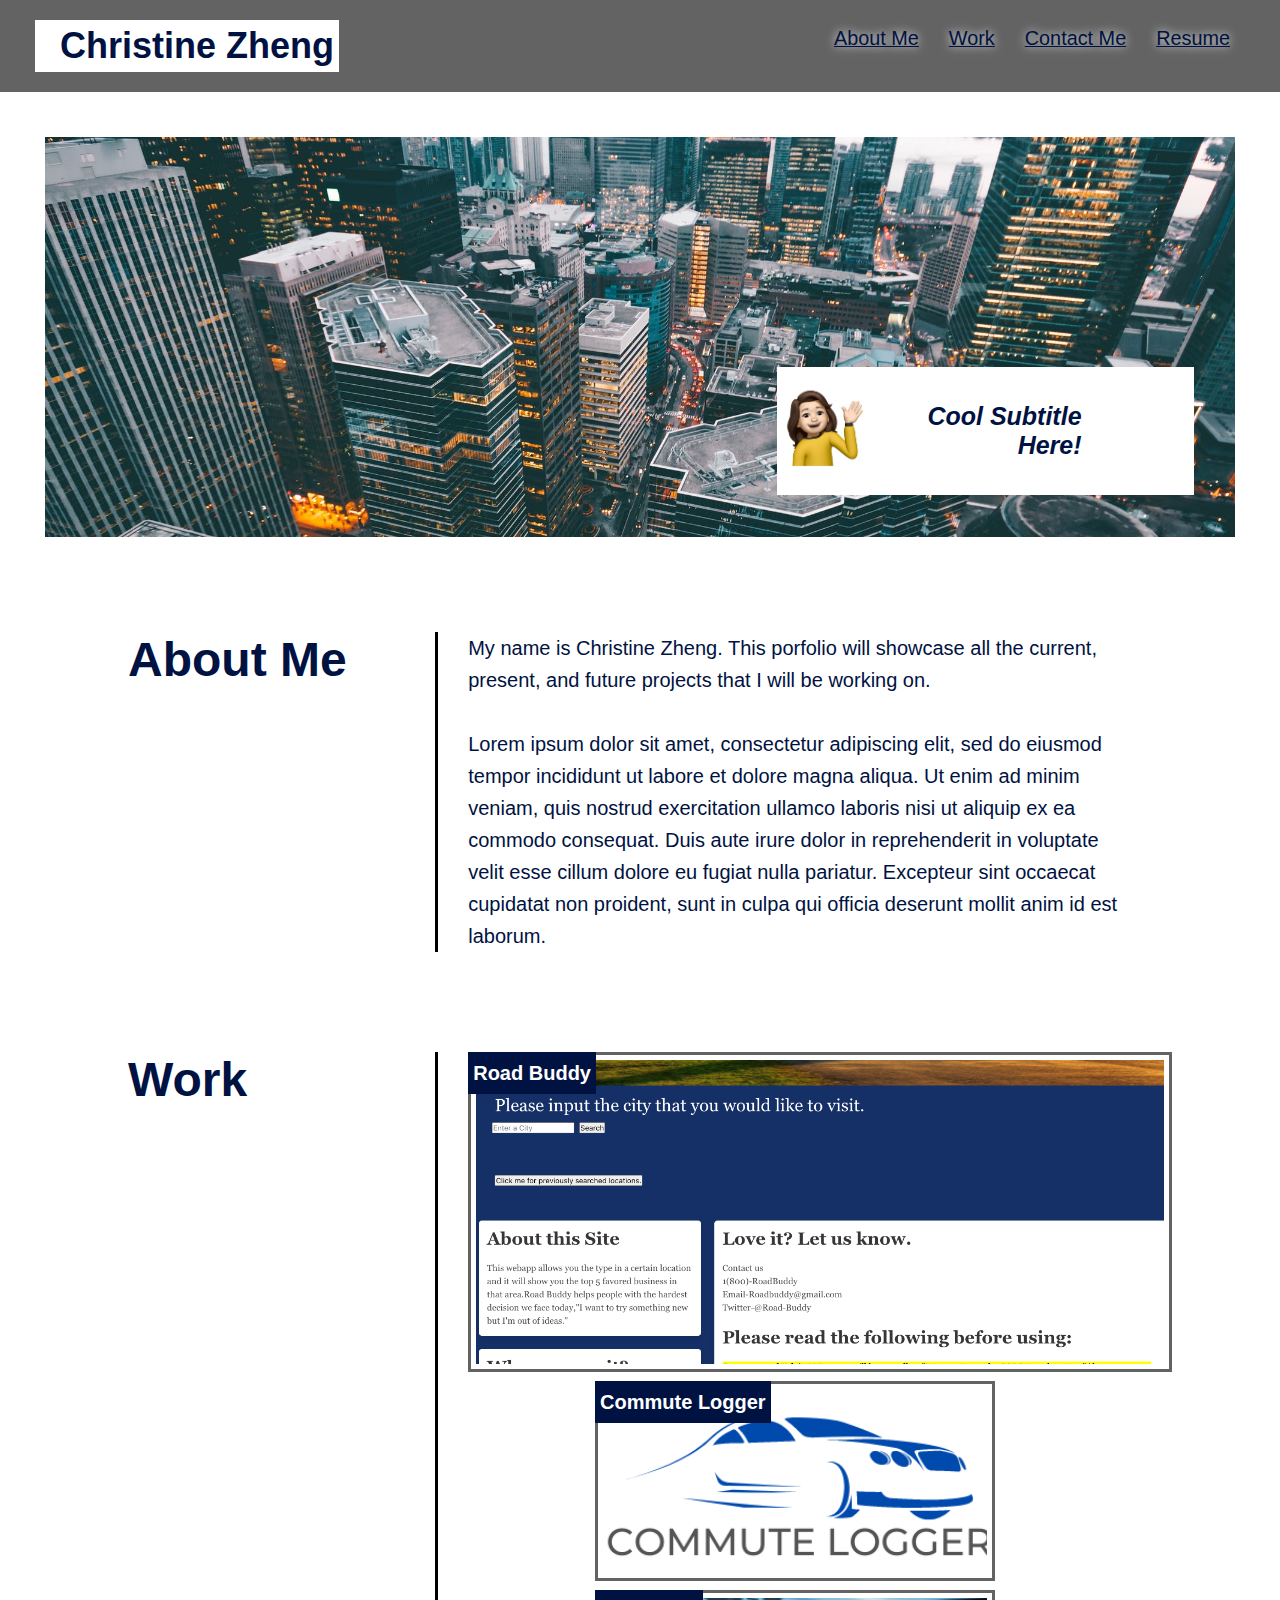
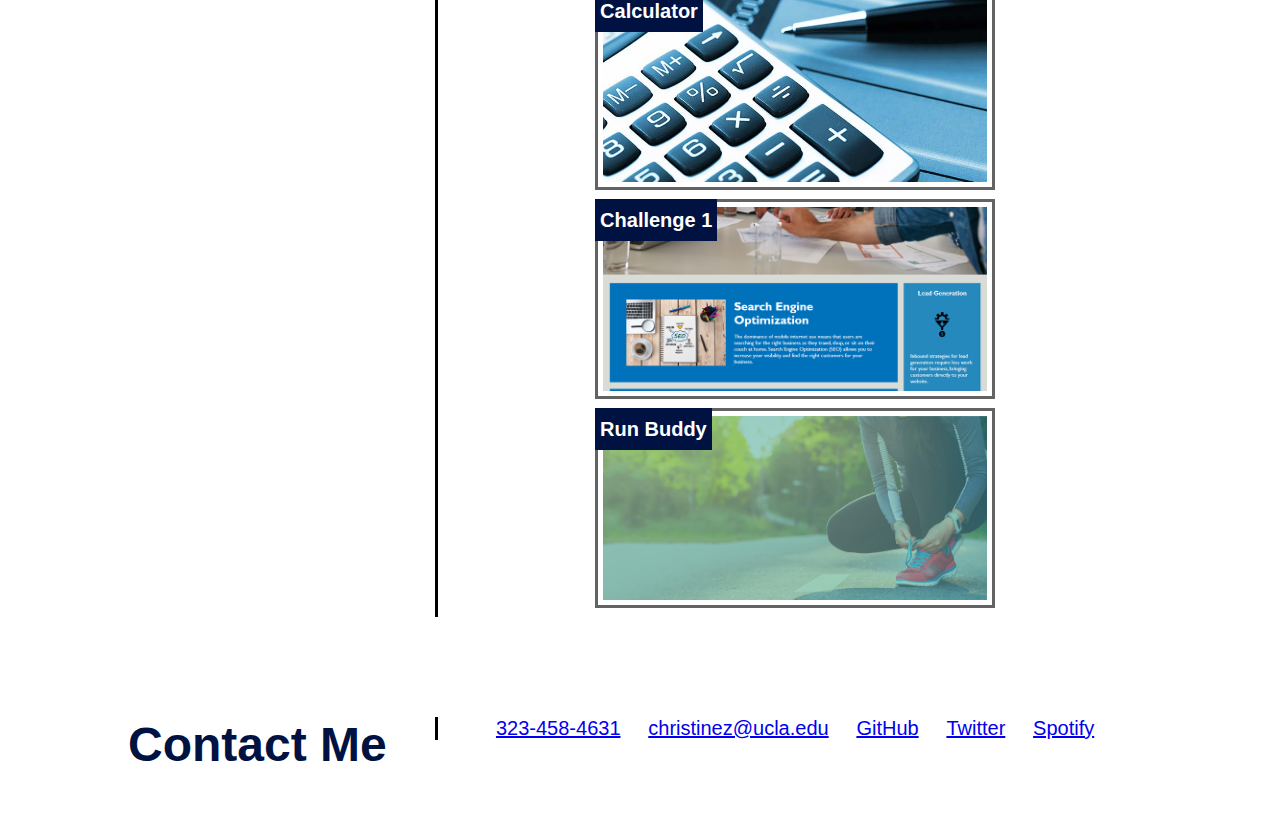
==== commit e317ae97: "added second project" ====
--- a/index.html
+++ b/index.html
@@ -69,9 +69,9 @@
         <img src = "./assets/images/Roadbuddy.png" alt="Road Buddy" />
     </a>
 
-    <a href="./assets/projecttwo.html"> 
-      <h2 class="project-name">Second Project</h2>
-        <img src ="./assets/images/placeholder2.png" alt = "placeholder for second project"/>
+    <a href="https://mysterious-plateau-73573.herokuapp.com/"> 
+      <h2 class="project-name">Commute Logger</h2>
+        <img src ="./assets/images/Logo.png" alt = "placeholder for second project"/>
    </a>
 
     <a href="./assets/calculator.html">
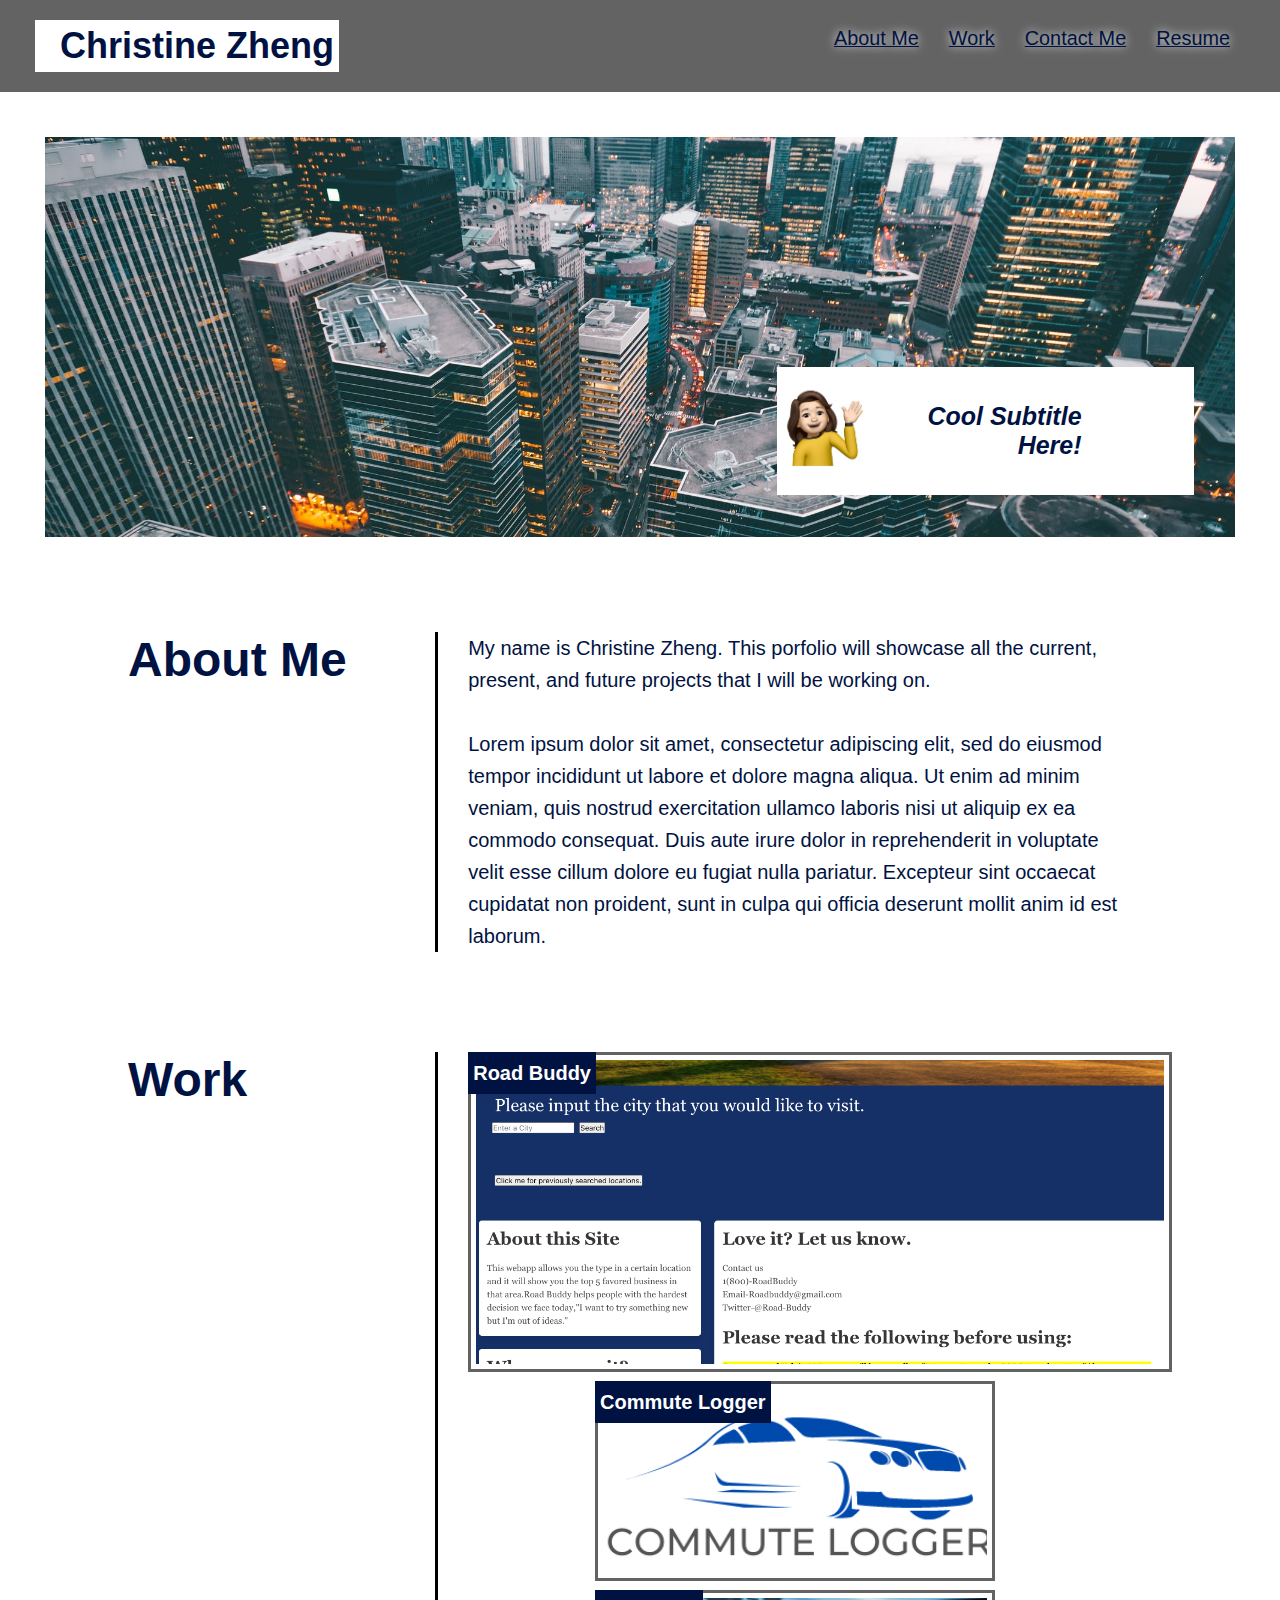
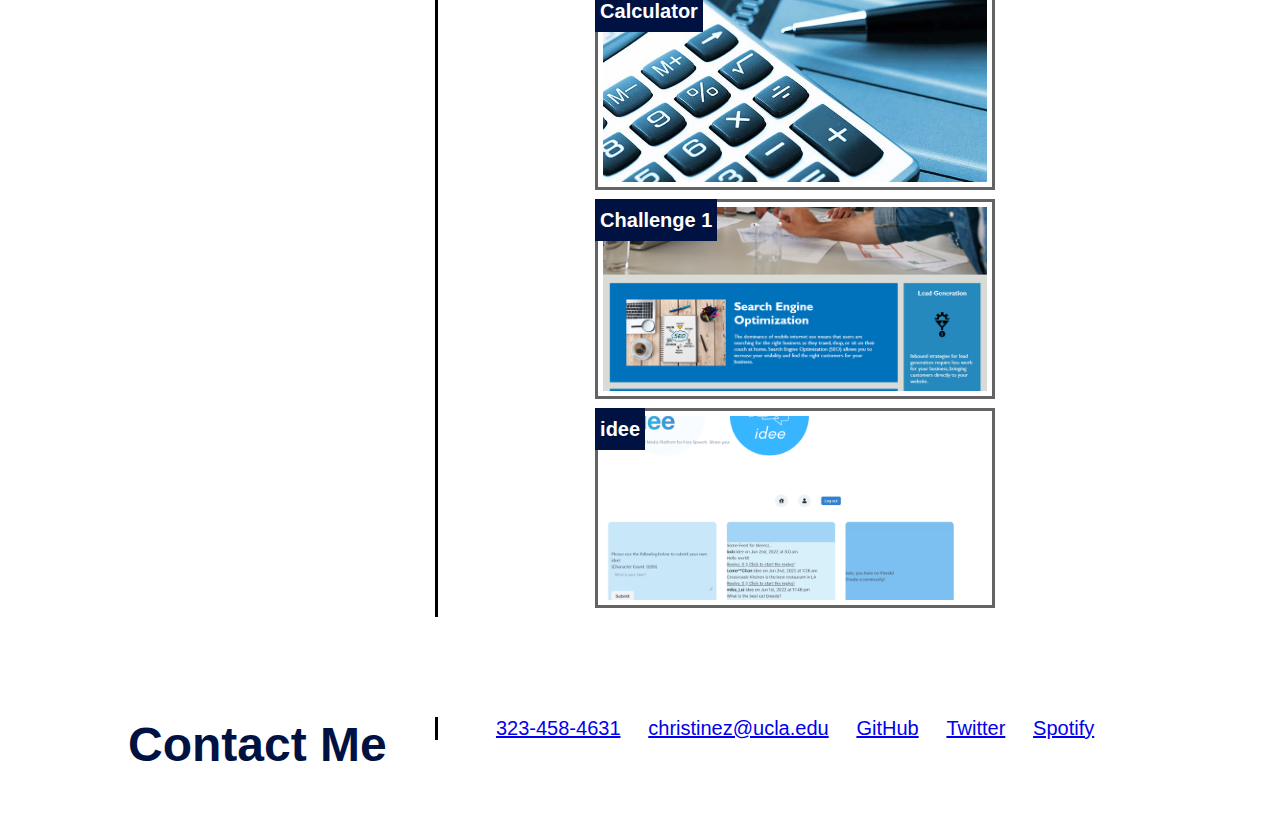
==== commit 0c567835: "chng last project' '" ====
--- a/index.html
+++ b/index.html
@@ -84,9 +84,9 @@
       <img src ="./assets/images/01-html-css-git-homework-demo.png" alt = "challenge 1"/>
     </a>
   
-    <a href="https://christine-zhe.github.io/run-buddy/">
-      <h2 class="project-name">Run Buddy</h3>
-      <img src = "./assets/images/Run Buddy.jpg" alt = "run buddy"/>
+    <a href="https://glacial-sea-50725.herokuapp.com/">
+      <h2 class="project-name">idee</h3>
+      <img src = "./assets/images/idee.png" alt = "Idee"/>
     </a>
   </article>
 
